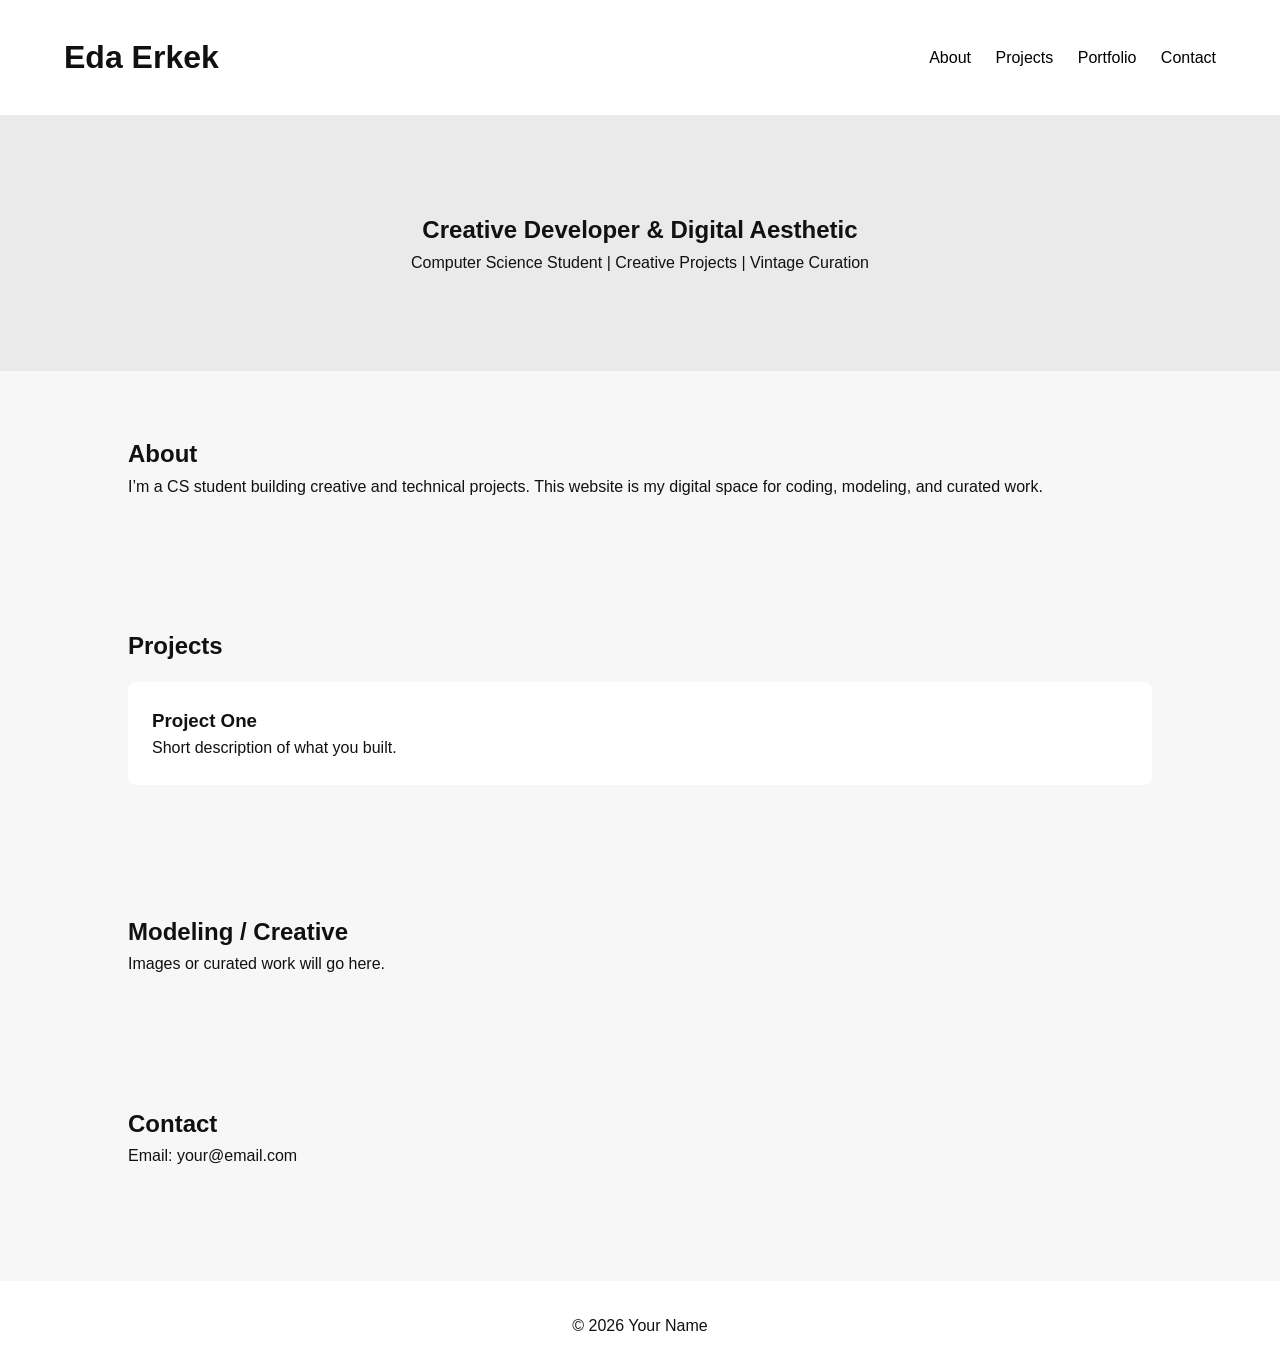
==== index.html @ c1e9126b "just testing" ====
<!DOCTYPE html>
<html lang="en">
<head>
    <meta charset="UTF-8">
    <title>Eda Erkek</title>
    <meta name="viewport" content="width=device-width, initial-scale=1.0">
    <link rel="stylesheet" href="style.css">
</head>
<body>

<header>
    <h1>Eda Erkek</h1>
    <nav>
        <a href="#about">About</a>
        <a href="#projects">Projects</a>
        <a href="#portfolio">Portfolio</a>
        <a href="#contact">Contact</a>
    </nav>
</header>

<section class="hero">
    <h2>Creative Developer & Digital Aesthetic</h2>
    <p>Computer Science Student | Creative Projects | Vintage Curation</p>
</section>

<section id="about">
    <h2>About</h2>
    <p>
        I’m a CS student building creative and technical projects.
        This website is my digital space for coding, modeling, and curated work.
    </p>
</section>

<section id="projects">
    <h2>Projects</h2>
    <div class="card">
        <h3>Project One</h3>
        <p>Short description of what you built.</p>
    </div>
</section>

<section id="portfolio">
    <h2>Modeling / Creative</h2>
    <p>Images or curated work will go here.</p>
</section>

<section id="contact">
    <h2>Contact</h2>
    <p>Email: your@email.com</p>
</section>

<footer>
    <p>© 2026 Your Name</p>
</footer>

</body>
</html>
---- style.css ----
* {
    margin: 0;
    padding: 0;
    box-sizing: border-box;
}

body {
    font-family: Arial, sans-serif;
    background-color: #f7f7f7;
    color: #111;
    line-height: 1.6;
}

header {
    display: flex;
    justify-content: space-between;
    align-items: center;
    padding: 2rem 5%;
    background: white;
}

nav a {
    margin-left: 20px;
    text-decoration: none;
    color: black;
    font-weight: 500;
}

.hero {
    text-align: center;
    padding: 6rem 2rem;
    background: #eaeaea;
}

section {
    padding: 4rem 10%;
}

.card {
    background: white;
    padding: 1.5rem;
    margin-top: 1rem;
    border-radius: 8px;
}

footer {
    text-align: center;
    padding: 2rem;
    background: white;
    margin-top: 3rem;
}
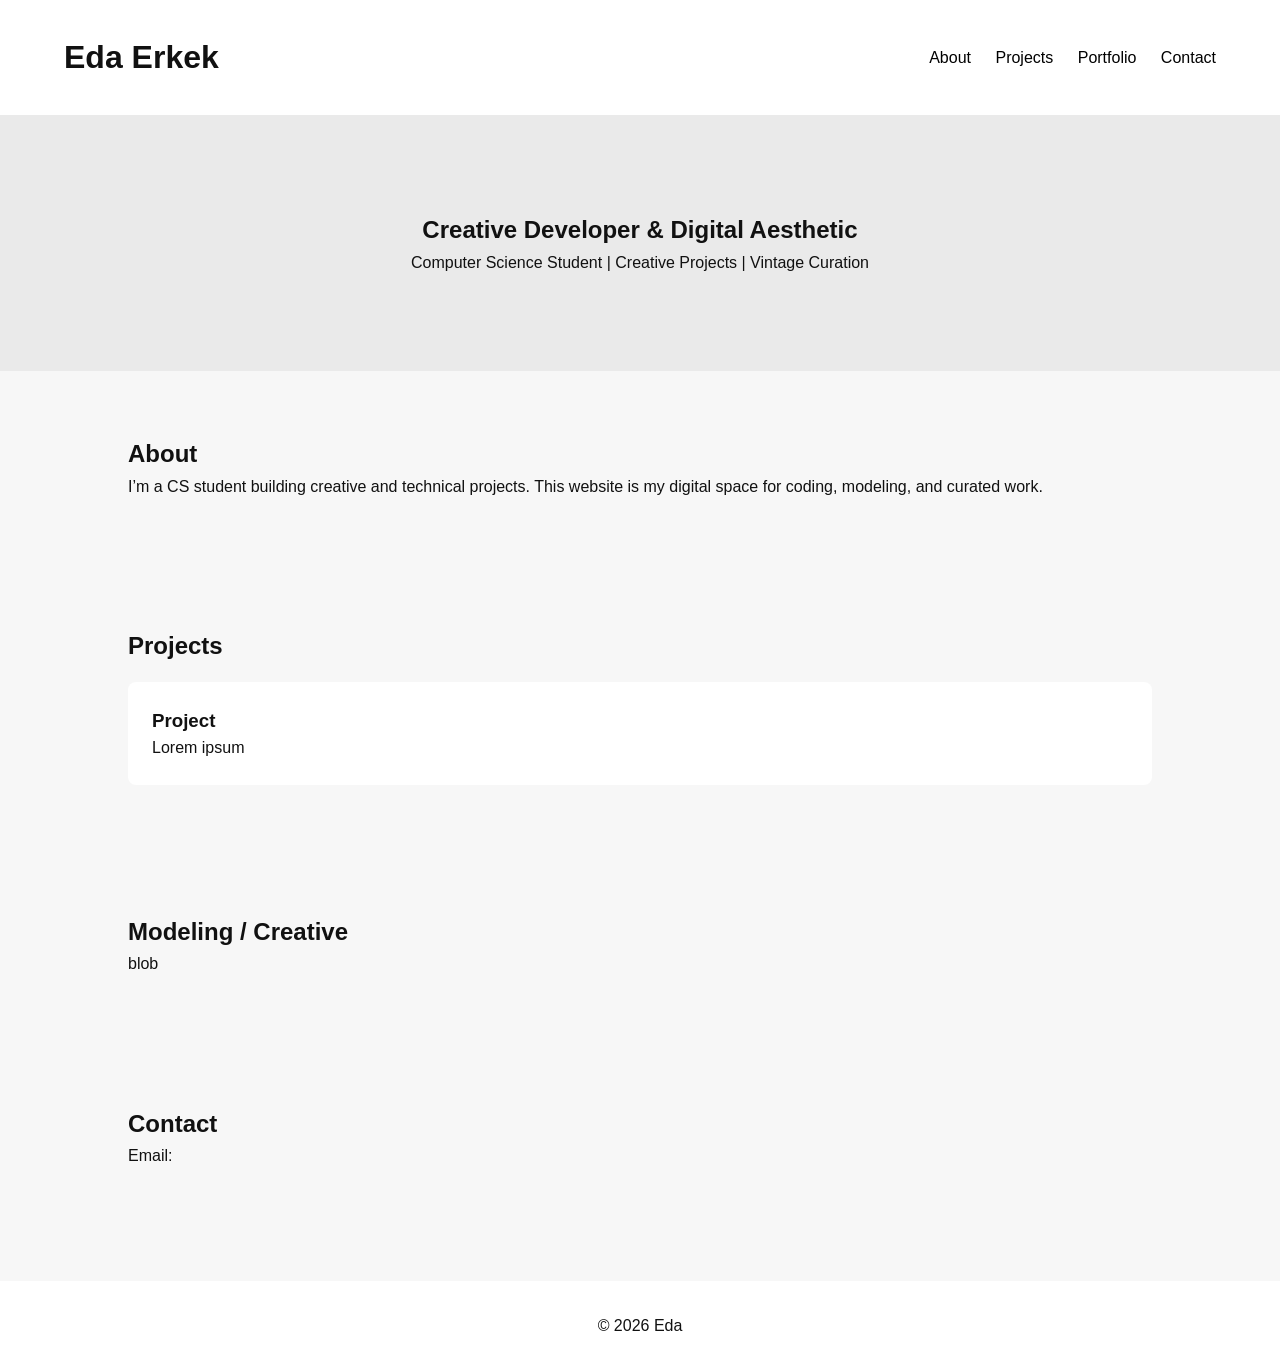
==== commit e6b3e404: "update" ====
--- a/index.html
+++ b/index.html
@@ -34,23 +34,23 @@
 <section id="projects">
     <h2>Projects</h2>
     <div class="card">
-        <h3>Project One</h3>
-        <p>Short description of what you built.</p>
+        <h3>Project </h3>
+        <p>Lorem ipsum </p>
     </div>
 </section>
 
 <section id="portfolio">
     <h2>Modeling / Creative</h2>
-    <p>Images or curated work will go here.</p>
+    <p> blob </p>
 </section>
 
 <section id="contact">
     <h2>Contact</h2>
-    <p>Email: your@email.com</p>
+    <p>Email: </p>
 </section>
 
 <footer>
-    <p>© 2026 Your Name</p>
+    <p>© 2026 Eda</p>
 </footer>
 
 </body>
